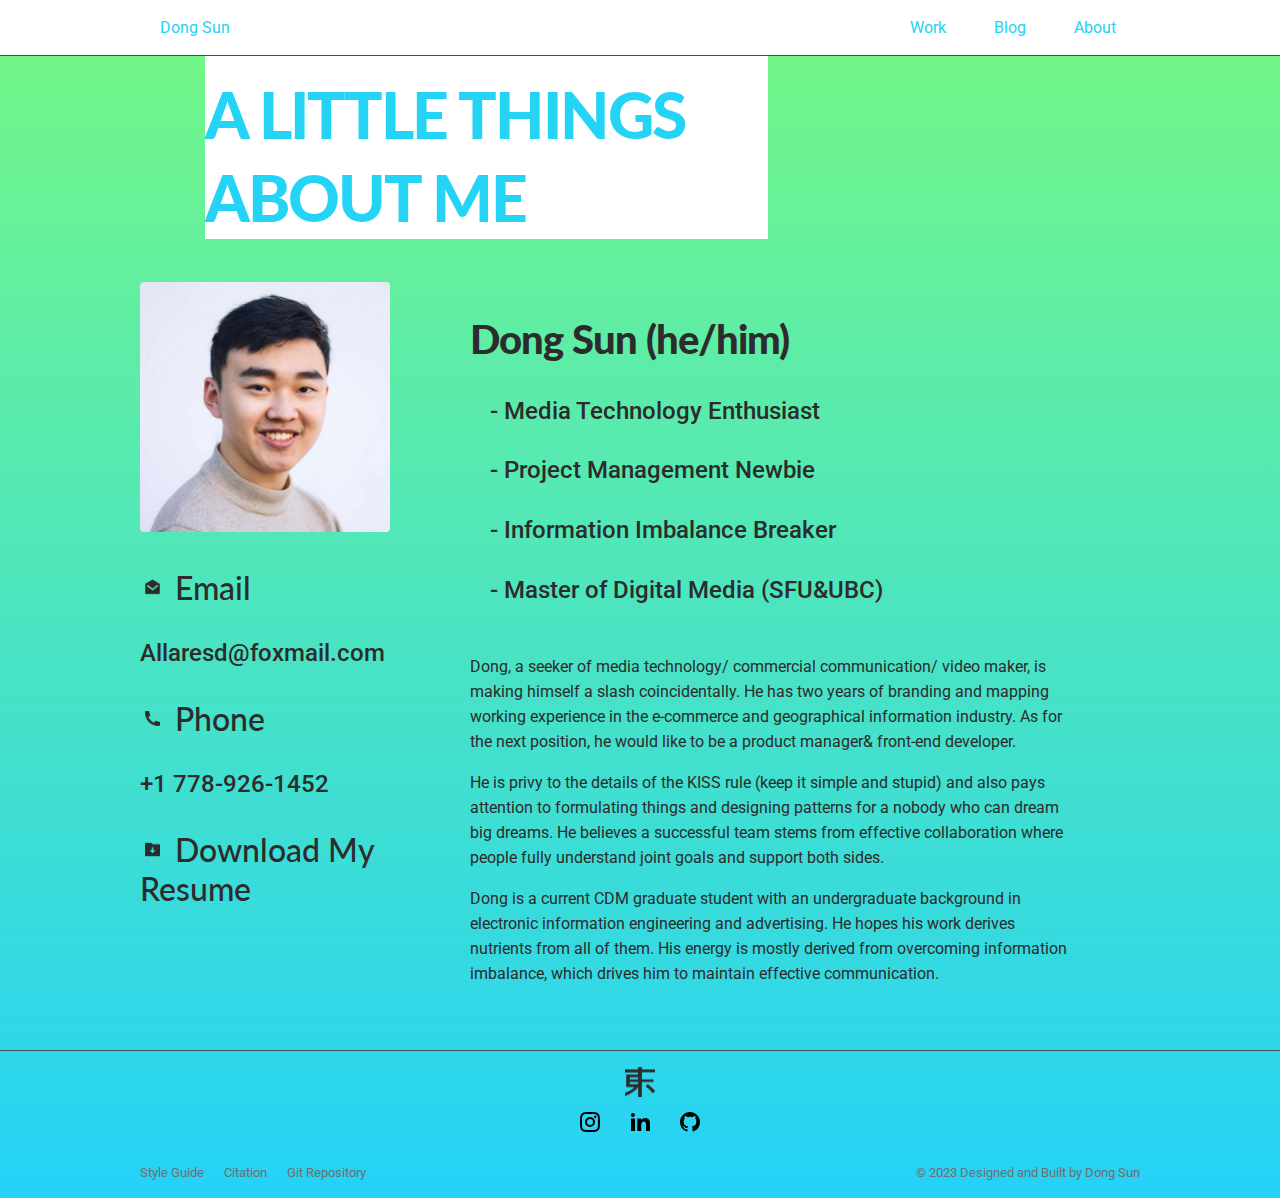
==== html/about.html @ 374ebbb3 "Updated the about me page" ====
<!DOCTYPE html>
<html lang="en">

  <head>
    <meta charset="utf-8">
    <meta name="viewport" content="width=device-width, initial-scale=1, maximum-scale=3, minimum-scale=0.5"> 
    <title>DongDon't</title>
    <link href="/css/about.css" rel="stylesheet">
  </head>

  <body class="container">
    <div class="box">
      <header>
        <div class="header-container">
          <div id="my-website">
            <a href="homepage(work).html">Dong Sun</a>
          </div>
          <!-- <div id="logo-header">
            <a href="homepage(work).html"><img src="/images/logo-black.png" alt="logo"></a>
          </div> -->
          <nav>
            <ul>
              <li><a href="homepage(work).html#title-take-a-look">Work</a ></li>
              <li><a href="blog.html">Blog</a></li>
              <li><a href="about.html">About</a></li>
            </ul>
          </nav>
        </div>
      </header>

      <div class="content-body-1">
        <div id="about-me">
          <h1>A LITTLE THINGS<br>
            ABOUT ME</h1>
        </div>
      </div>

      <div class="content-body-2">
        <div class="introduction">

          <div class="photo-and-contact-me">
            <div class="my-photo">
              <img src="/images/about-me/profile.jpg">
            </div>

            <div class="contact-me">
              <h3><span class="email-icon"></span>Email</h3>
              <h4>Allaresd@foxmail.com</h4>

              <h3><span class="phone-icon"></span>Phone</h3>
              <h4>+1 778-926-1452</h4>

              <h3><a href="/files/Dong_Sun_Resume[2023.4].pdf" download><span class="download-icon"></span>Download My Resume</a></h3>
            </div>
          </div>

          <div class="self-introduction">
            <h2>Dong Sun (he/him)</h2>
            <div class="pillars">
              <h4>- Media Technology Enthusiast</h4>
              <h4>- Project Management Newbie</h4>
              <h4>- Information Imbalance Breaker</h4>
              <h4>- Master of Digital Media (SFU&UBC)</h4>
            </div>
            <div class="long-version-introduction">
              <p>Dong, a seeker of media technology/ commercial communication/ video maker, is making himself a slash coincidentally. He has two years of branding and mapping working experience in the e-commerce and geographical information industry. As for the next position, he would like to be a product manager& front-end developer.</p>
              
              <p>He is privy to the details of the KISS rule (keep it simple and stupid) and also pays attention to formulating things and designing patterns for a nobody who can dream big dreams. He believes a successful team stems from effective collaboration where people fully understand joint goals and support both sides.</p>

              <p>Dong is a current CDM graduate student with an undergraduate background in electronic information engineering and advertising. He hopes his work derives nutrients from all of them. His energy is mostly derived from overcoming information imbalance, which drives him to maintain effective communication.</p>
            </div>
            
          </div>

        </div>

      </div>






      <footer class="content-footer">
        <div class="logo-footer">
          <a href="homepage(work).html"><img src="/images/logo-black.png" alt="logo"></a>
        </div>
        <div class="social-media-icons">
          <a href="https://www.instagram.com/allaresd_/"><img src="/images/social-media-icons/instagram-line.svg" alt="instagram"></a>
          <a href="https://www.linkedin.com/in/dong-sun-41874820a/"><img src="/images/social-media-icons/linkedin-fill.svg" alt="linkedin"></a>
          <a href="https://github.com/allaresd"><img src="/images/social-media-icons/github-fill.svg" alt="github"></a>
          <!-- <div><a href="https://www.instagram.com/allaresd_/"></a></div>
          <div><a href="https://www.linkedin.com/in/dong-sun-41874820a/"></a></div>
          <div><a href="https://github.com/allaresd"></a></div> -->
        </div>
        <div id="footer-text">
          <div id="footer-text-links">
            <p><a href="/html/style-guide.html">Style Guide</a></p>
            <p><a href="/html/style-guide.html">Citation</a></p>
            <p><a href="https://github.com/allaresd/Portfolio-2023Beta-.git">Git Repository</a></p>
          </div>
          <div><p>© 2023 Designed and Built by Dong Sun</p></div>
        </div>
      </footer>
      </div>
    </div>
  </body>
</html>
---- css/about.css ----
/* font */

@import url('https://fonts.googleapis.com/css2?family=Lato:wght@900&family=Roboto:wght@400;500;900&display=swap');

/* Source: Google family: https://fonts.google.com/specimen/Lato?query=Lato */

body {
    min-width: 320px;
    font-family: 'Roboto', sans-serif;
    background-image: linear-gradient(#76F884, #24D2F8);
    color: #2c2c2c;
    font-weight: 400;
}

h1 {
    font-family: 'Lato', sans-serif;
    color: #25d3f4;
    font-size: 4rem;
    font-weight: 900;
    letter-spacing: -2px;
    line-height: 1.3;
}

h2 {
    font-family: 'Lato', sans-serif;
    color: #2c2c2c;
    font-size: 2.5rem;
    font-weight: 900;
    letter-spacing: -1px;
    text-align: center;
}

h3 {
    font-family: 'Lato', sans-serif;
    color: #2c2c2c;
    font-size: 2rem;
    font-weight: 500;
}

h4 {
    font-family: 'Roboto', sans-serif;
    color: #2c2c2c;
    font-size: 1.5rem;
    font-weight: 500;
}

footer {
    font-family: 'Roboto', sans-serif;
    color: #2c2c2c;
    font-weight: 400;
    font-size: smaller;
}

p {
    line-height: 25px;
}

p a {
    text-decoration: none;
    color: #25d3f4;
}

p a:hover, a:focus {
    color: #fb4e03;
    padding-bottom: 4px;
    font-weight: 500;
    border-bottom: 1px solid #fb4e03;
    transition-property: color;
    transition-duration: 0.1s;
} 

h3 a{
    text-decoration: none;
    color: #2c2c2c;
}

h3 a:hover, h3:focus {
    color: #fb4e03;
    padding-bottom: 4px;
    font-weight: 500;
    border-bottom: 1px solid #fb4e03;
    transition-property: color;
    transition-duration: 0.1s;
} 

/* font(end)*/

.container{
    width: 100%;
    margin:0 auto;
}

.box{
    width:100%;
}

/* nagivation bar(normal) */
header {
    position: fixed;
    top: 0;
    left: 0;
    right: 0;
    background-color: white;
    width: 100%;
    border-bottom: 1px solid #4d4d4d;
    z-index: 101;
}

.header-container {
    margin: auto;
    max-width: 1000px;
    height: 55px;
    display: flex;
    align-items: center;
    justify-content: space-between;
}

#logo-header img {
    width: 30px;
    height: 30px;
}

#my-website {
    margin-left: 20px;
}

nav a, #my-website a {
    text-decoration: none;
    color: #25d3f4;
}

nav a:hover, nav a:focus, #my-website a:hover, #my-website a:focus {
    color: #fb4e03;
    padding-bottom: 4px;
    font-weight: 500;
    border-bottom: 2px solid #fb4e03;
    transition-property: color;
    transition-duration: 0.2s;
}

nav ul{
    display: flex;
    list-style: none;
}

nav li{
    margin-left: 1.5rem;
    margin-right: 1.5rem;
}

/* nagivation bar(normal)-end */


/* content */
.content {
    position: relative;
    width:100%;
    margin:0 auto;
}

.content-body-1 {
    background-color: white;
    display: block;
    margin-left: 16%;
    margin-right: 40%;
    padding-top: 30px;
}


.content-body-2 {
    position: relative;
    max-width: 1000px;
    margin: 0 auto;
}

.content-body-2 h2{
    text-align: left;
}

.content-body-2 section {
    margin-top: 60px;
    margin-bottom: 50px;
}

/* button & common setting*/
.content-body-2 {
    max-width: 1000px;
}

.introduction {
    display: flex;
}

.self-introduction {
    top: 0;
    margin-left: 80px;
    margin-right: 60px;
}

.pillars {
    margin-left: 20px;
}

.long-version-introduction {
    margin-top: 50px;
}

.my-photo img {
    width: 250px;
    height: 250px;
    object-fit: cover;
    border-radius: 4px;
}



input[type=button] {
    height: 50px;
    width: 140px;
    position: absolute;
    bottom: 0;
    font-size: large;
    font-weight: 600;
    color: #fb4e03;
    background-color: transparent;
    border:2px solid #fb4e03;
    border-radius: 4px;
}

input[type=button]:hover  {
    color: #2c2c2c;
    border:2px solid #2c2c2c;
    cursor: pointer;
    transition-property: background-color; 
    transition-duration: 0.2s;
  }

/* icons */
h3 span.email-icon {
    display: inline-block;
    margin-right: 10px;
    width: 25px;
    height: 25px;
    background-image: url("/images/about-me/about-icons/email-icon.png");
    background-size: cover;
}

h3 span.phone-icon {
    display: inline-block;
    margin-right: 10px;
    width: 25px;
    height: 25px;
    background-image: url("/images/about-me/about-icons/phone-icon.png");
    background-size: cover;
}

h3 span.download-icon {
    display: inline-block;
    margin-right: 10px;
    width: 25px;
    height: 25px;
    background-image: url("/images/about-me/about-icons/download-icon.png");
    background-size: cover;
}

/* footer */
footer {
    text-align: center;
    width: 100%;
    margin-top: 3rem;
    border-top: 1px solid #4d4d4d;
    z-index: 60;
}

.logo-footer {
    display: flex;
    justify-content: center;
    align-items: center;
}

.logo-footer img{
    width: 30px;
    height: 30px;
    margin-top: 1rem;
}

.social-media-icons {
    display: grid;
    justify-content: center;
    grid-template-columns: 42% 4% 4% 4% 42%;
    grid-template-rows: repeat(1, 1fr);
    margin: 0.6rem;
}
/* how to make these icons have the same relative distance? */

.social-media-icons :nth-child(1) {
    grid-column: 2;
}

#footer-text {
    color: #6f6f6f;
    display: flex;
    max-width: 1000px;
    margin: 0 auto;
    justify-content: space-between;
}

#footer-text-links {
    display: flex;
}

#footer-text-links p{
    padding-right: 20px;
}

#footer-text-links a{
    color: #6f6f6f;
}


/* media-query */
@media (min-width: 0px) and (max-width: 1200px) {

    h1 {
        font-family: 'Lato', sans-serif;
        color: #25d3f4;
        font-size: 3rem;
        font-weight: 900;
        letter-spacing: -2px;
        line-height: 1.3;
    }

    #my-website {
        margin-left: 20px;
    }

    .content-body-2 {
        margin-left: 20px;
        margin-right:20px
    }

    .introduction {
        display: contents;
    }

    .photo-and-contact-me {
        text-align: center;
    }

    .self-introduction {
        margin-top: 50px;
    }

    #footer-text {
        margin-left: 20px;
        margin-right:20px
    }

}


@media (min-width: 0px) and (max-width: 970px) {
    .content-body-1 {
        margin-left: 16%;
        margin-right: 16%;
    }

    .content-body-2 {
        display: grid;
        align-items: center;
        justify-content: center;
    }

    .content-body-2 h2{
        text-align: center;
    }

    input[type=button] {
        position: relative;
    }

    #footer-text {
        display: block;
        text-align: center;
    }

    #footer-text-links {
        justify-content: center;
    }

}



@media (min-width: 450px) and (max-width: 800px) {
    .social-media-icons {
        grid-template-columns: 37.5% 7% 7% 7% 37.5%;
    }
}

@media (min-width: 0px) and (max-width: 450px) {
    .social-media-icons {
        grid-template-columns: 34.5% 9% 9% 9% 34.5%;
    }
}
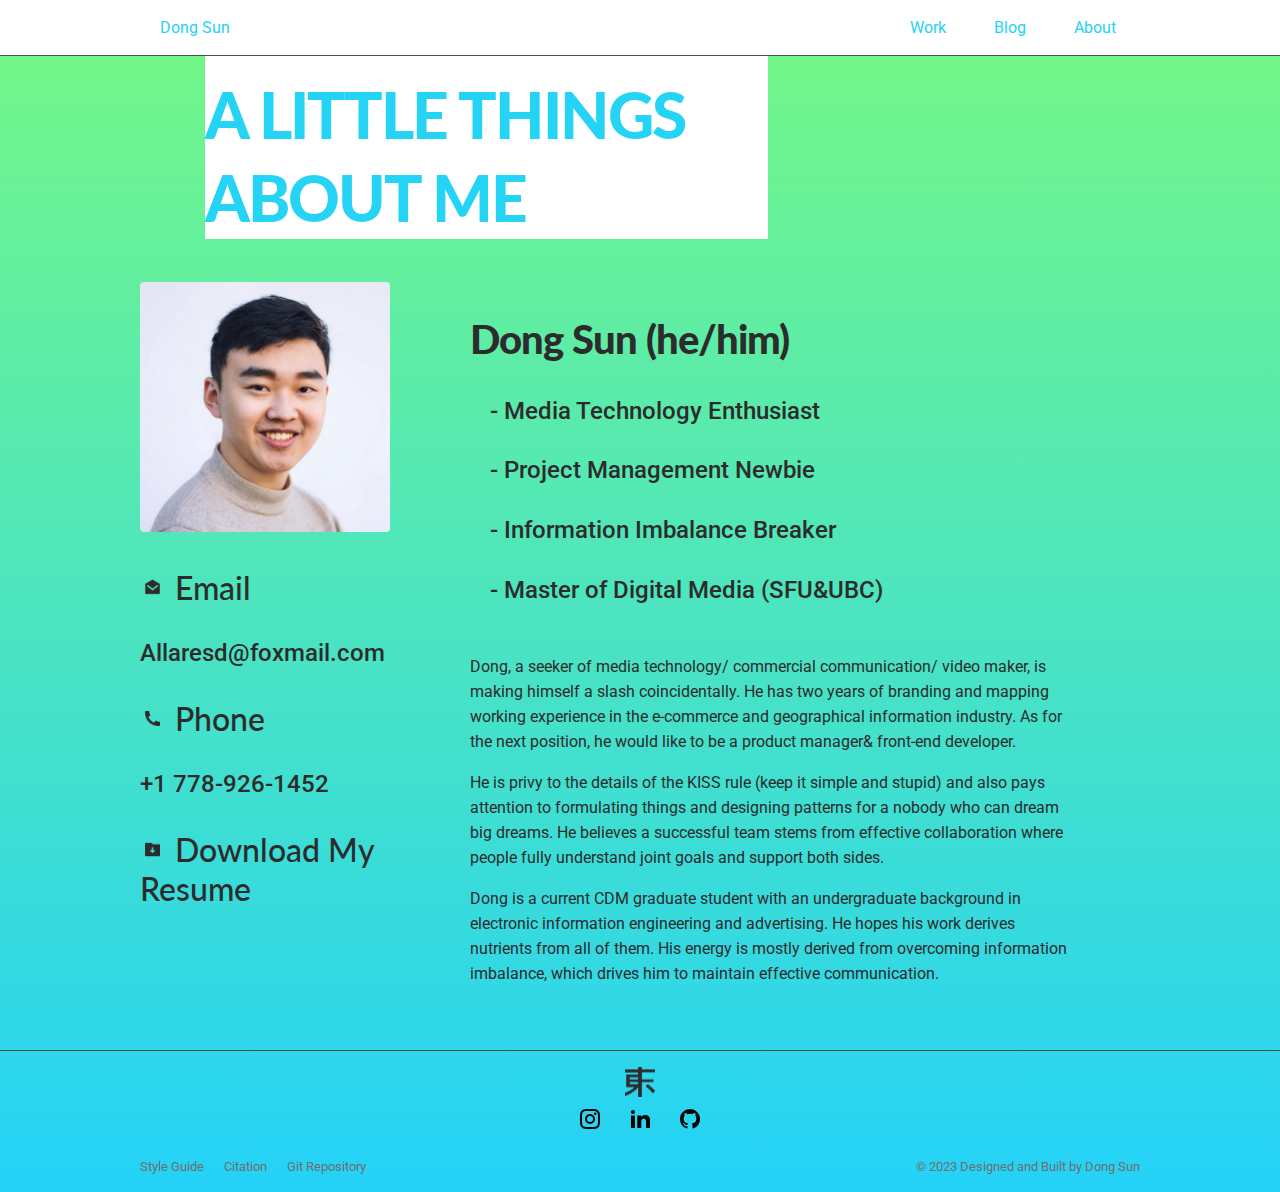
==== commit 9485cdee: "Fixed all bugs and checked the grammar" ====
--- a/html/about.html
+++ b/html/about.html
@@ -40,7 +40,7 @@
 
           <div class="photo-and-contact-me">
             <div class="my-photo">
-              <img src="/images/about-me/profile.jpg">
+              <img src="/images/about-me/profile.jpg" alt="profile">
             </div>
 
             <div class="contact-me">
@@ -50,7 +50,7 @@
               <h3><span class="phone-icon"></span>Phone</h3>
               <h4>+1 778-926-1452</h4>
 
-              <h3><a href="/files/Dong_Sun_Resume[2023.4].pdf" download><span class="download-icon"></span>Download My Resume</a></h3>
+              <h3><a href="/files//Dong-Sun-Resume(2023.4).pdf" download><span class="download-icon"></span>Download My Resume</a></h3>
             </div>
           </div>
 
@@ -102,7 +102,6 @@
           <div><p>© 2023 Designed and Built by Dong Sun</p></div>
         </div>
       </footer>
-      </div>
     </div>
   </body>
 </html>--- a/css/about.css
+++ b/css/about.css
@@ -35,6 +35,7 @@
     color: #2c2c2c;
     font-size: 2rem;
     font-weight: 500;
+    
 }
 
 h4 {
@@ -49,6 +50,7 @@
     color: #2c2c2c;
     font-weight: 400;
     font-size: smaller;
+    line-height: 0.6;
 }
 
 p {
@@ -348,7 +350,8 @@
     }
 
     .self-introduction {
-        margin-top: 50px;
+        margin-top: 30px;
+        text-align: left;
     }
 
     #footer-text {
@@ -371,9 +374,6 @@
         justify-content: center;
     }
 
-    .content-body-2 h2{
-        text-align: center;
-    }
 
     input[type=button] {
         position: relative;
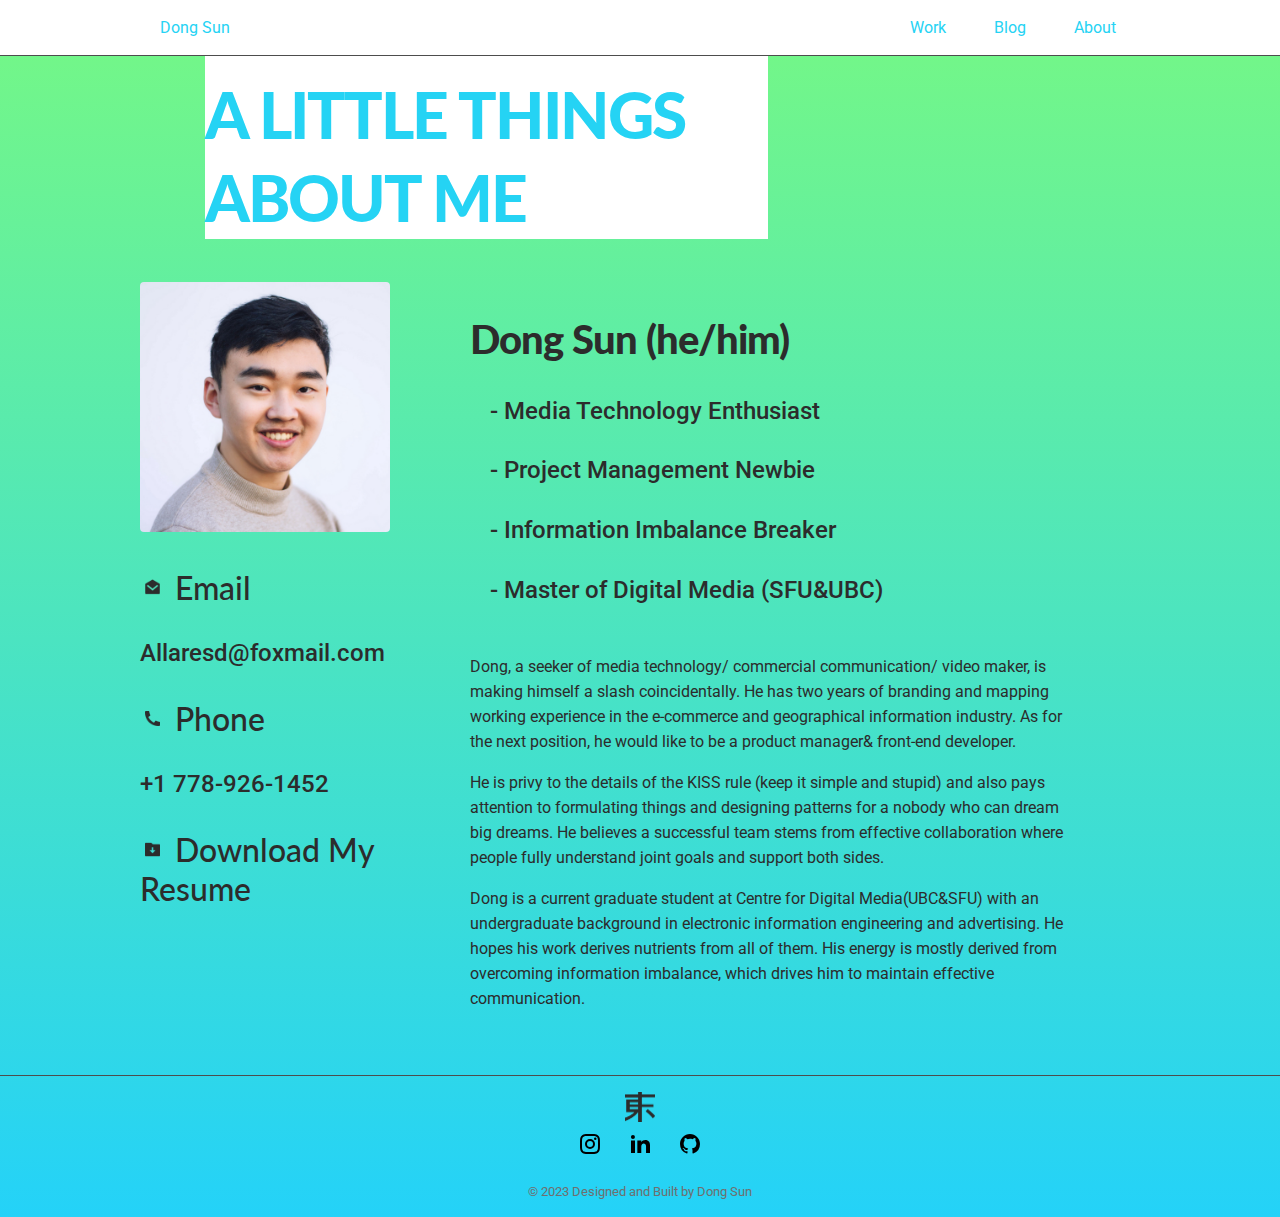
==== commit 1e4637c8: "Fixed the location bugs and deleted the footer" ====
--- a/html/about.html
+++ b/html/about.html
@@ -5,7 +5,7 @@
     <meta charset="utf-8">
     <meta name="viewport" content="width=device-width, initial-scale=1, maximum-scale=3, minimum-scale=0.5"> 
     <title>DongDon't</title>
-    <link href="/css/about.css" rel="stylesheet">
+    <link href="../css/about.css" rel="stylesheet">
   </head>
 
   <body class="container">
@@ -40,7 +40,7 @@
 
           <div class="photo-and-contact-me">
             <div class="my-photo">
-              <img src="/images/about-me/profile.jpg" alt="profile">
+              <img src="../images/about-me/profile.jpg" alt="profile">
             </div>
 
             <div class="contact-me">
@@ -50,7 +50,7 @@
               <h3><span class="phone-icon"></span>Phone</h3>
               <h4>+1 778-926-1452</h4>
 
-              <h3><a href="/files//Dong-Sun-Resume(2023.4).pdf" download><span class="download-icon"></span>Download My Resume</a></h3>
+              <h3><a href="../files//Dong-Sun-Resume(2023.4).pdf" download><span class="download-icon"></span>Download My Resume</a></h3>
             </div>
           </div>
 
@@ -67,7 +67,7 @@
               
               <p>He is privy to the details of the KISS rule (keep it simple and stupid) and also pays attention to formulating things and designing patterns for a nobody who can dream big dreams. He believes a successful team stems from effective collaboration where people fully understand joint goals and support both sides.</p>
 
-              <p>Dong is a current CDM graduate student with an undergraduate background in electronic information engineering and advertising. He hopes his work derives nutrients from all of them. His energy is mostly derived from overcoming information imbalance, which drives him to maintain effective communication.</p>
+              <p>Dong is a current graduate student at Centre for Digital Media(UBC&SFU) with an undergraduate background in electronic information engineering and advertising. He hopes his work derives nutrients from all of them. His energy is mostly derived from overcoming information imbalance, which drives him to maintain effective communication.</p>
             </div>
             
           </div>
@@ -83,22 +83,17 @@
 
       <footer class="content-footer">
         <div class="logo-footer">
-          <a href="homepage(work).html"><img src="/images/logo-black.png" alt="logo"></a>
+          <a href="homepage(work).html"><img src="../images/logo-black.png" alt="logo"></a>
         </div>
         <div class="social-media-icons">
-          <a href="https://www.instagram.com/allaresd_/"><img src="/images/social-media-icons/instagram-line.svg" alt="instagram"></a>
-          <a href="https://www.linkedin.com/in/dong-sun-41874820a/"><img src="/images/social-media-icons/linkedin-fill.svg" alt="linkedin"></a>
-          <a href="https://github.com/allaresd"><img src="/images/social-media-icons/github-fill.svg" alt="github"></a>
+          <a href="https://www.instagram.com/allaresd_/"><img src="../images/social-media-icons/instagram-line.svg" alt="instagram"></a>
+          <a href="https://www.linkedin.com/in/dong-sun-41874820a/"><img src="../images/social-media-icons/linkedin-fill.svg" alt="linkedin"></a>
+          <a href="https://github.com/allaresd"><img src="../images/social-media-icons/github-fill.svg" alt="github"></a>
           <!-- <div><a href="https://www.instagram.com/allaresd_/"></a></div>
           <div><a href="https://www.linkedin.com/in/dong-sun-41874820a/"></a></div>
           <div><a href="https://github.com/allaresd"></a></div> -->
         </div>
         <div id="footer-text">
-          <div id="footer-text-links">
-            <p><a href="/html/style-guide.html">Style Guide</a></p>
-            <p><a href="/html/style-guide.html">Citation</a></p>
-            <p><a href="https://github.com/allaresd/Portfolio-2023Beta-.git">Git Repository</a></p>
-          </div>
           <div><p>© 2023 Designed and Built by Dong Sun</p></div>
         </div>
       </footer>
--- a/css/about.css
+++ b/css/about.css
@@ -304,7 +304,7 @@
     display: flex;
     max-width: 1000px;
     margin: 0 auto;
-    justify-content: space-between;
+    justify-content: center;
 }
 
 #footer-text-links {
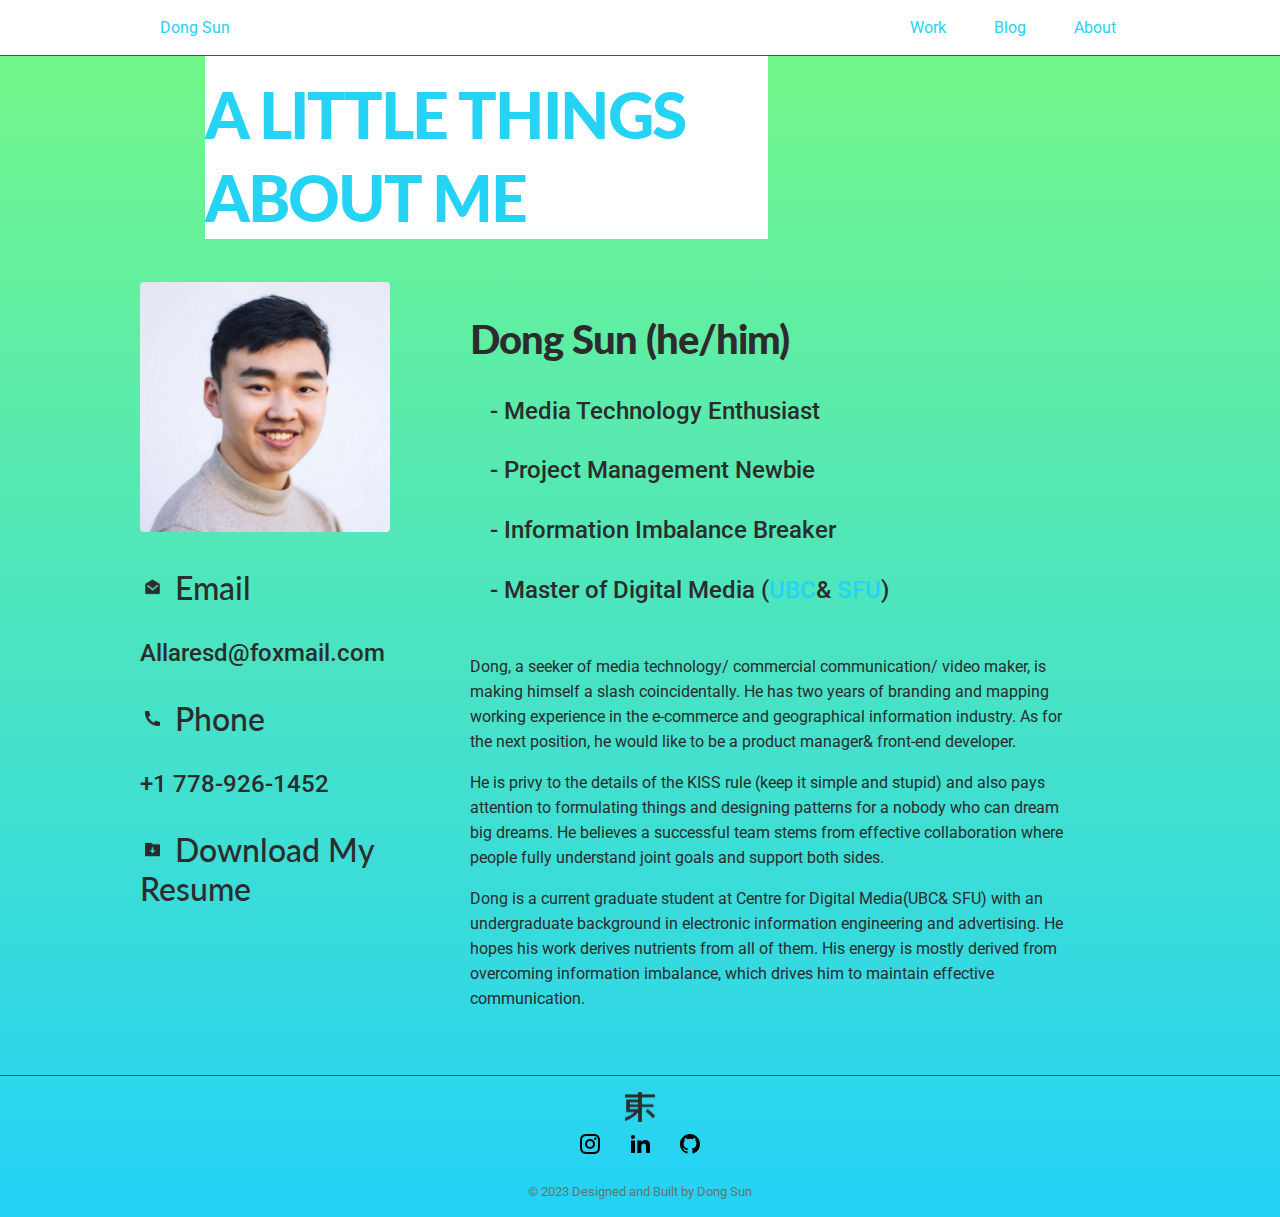
==== commit a0cf3b74: "Added the hyperlink to UBC and SFU" ====
--- a/html/about.html
+++ b/html/about.html
@@ -60,14 +60,14 @@
               <h4>- Media Technology Enthusiast</h4>
               <h4>- Project Management Newbie</h4>
               <h4>- Information Imbalance Breaker</h4>
-              <h4>- Master of Digital Media (SFU&UBC)</h4>
+              <h4>- Master of Digital Media (<a href="https://www.ubc.ca/">UBC</a>& <a href="https://www.sfu.ca/">SFU</a>)</h4>
             </div>
             <div class="long-version-introduction">
               <p>Dong, a seeker of media technology/ commercial communication/ video maker, is making himself a slash coincidentally. He has two years of branding and mapping working experience in the e-commerce and geographical information industry. As for the next position, he would like to be a product manager& front-end developer.</p>
               
               <p>He is privy to the details of the KISS rule (keep it simple and stupid) and also pays attention to formulating things and designing patterns for a nobody who can dream big dreams. He believes a successful team stems from effective collaboration where people fully understand joint goals and support both sides.</p>
 
-              <p>Dong is a current graduate student at Centre for Digital Media(UBC&SFU) with an undergraduate background in electronic information engineering and advertising. He hopes his work derives nutrients from all of them. His energy is mostly derived from overcoming information imbalance, which drives him to maintain effective communication.</p>
+              <p>Dong is a current graduate student at Centre for Digital Media(UBC& SFU) with an undergraduate background in electronic information engineering and advertising. He hopes his work derives nutrients from all of them. His energy is mostly derived from overcoming information imbalance, which drives him to maintain effective communication.</p>
             </div>
             
           </div>
--- a/css/about.css
+++ b/css/about.css
@@ -57,12 +57,12 @@
     line-height: 25px;
 }
 
-p a {
+h4 a {
     text-decoration: none;
     color: #25d3f4;
 }
 
-p a:hover, a:focus {
+h4 a:hover, a:focus {
     color: #fb4e03;
     padding-bottom: 4px;
     font-weight: 500;
@@ -353,12 +353,6 @@
         margin-top: 30px;
         text-align: left;
     }
-
-    #footer-text {
-        margin-left: 20px;
-        margin-right:20px
-    }
-
 }
 
 
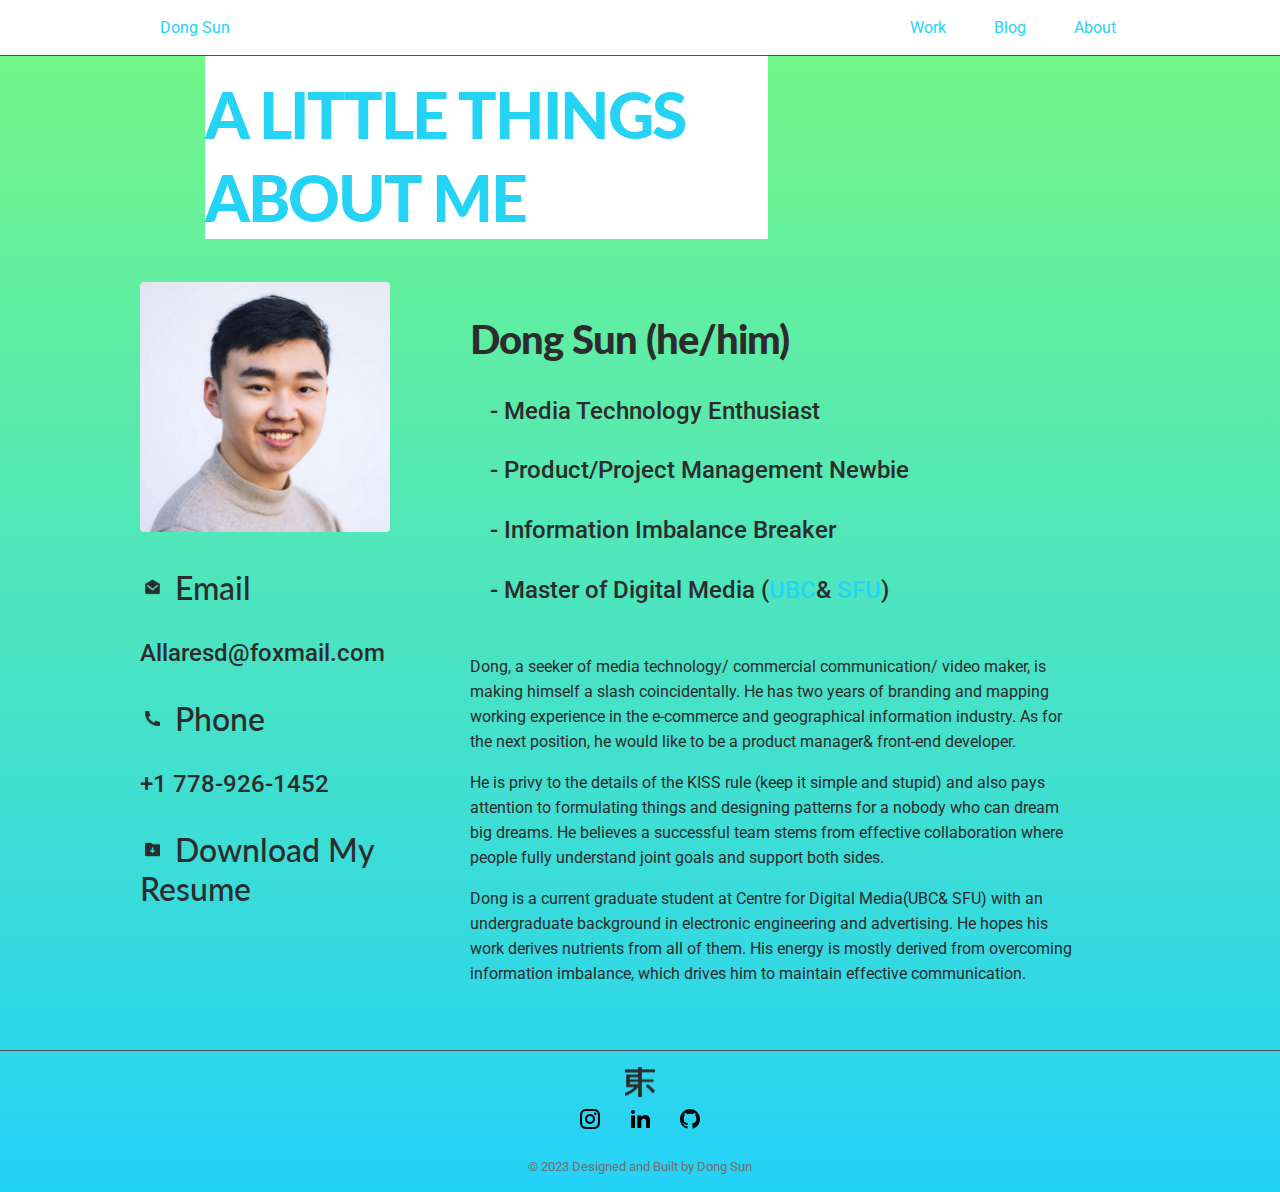
==== commit 9b8b3c30: "Fixed some inconsistent typo" ====
--- a/html/about.html
+++ b/html/about.html
@@ -58,7 +58,7 @@
             <h2>Dong Sun (he/him)</h2>
             <div class="pillars">
               <h4>- Media Technology Enthusiast</h4>
-              <h4>- Project Management Newbie</h4>
+              <h4>- Product/Project Management Newbie</h4>
               <h4>- Information Imbalance Breaker</h4>
               <h4>- Master of Digital Media (<a href="https://www.ubc.ca/">UBC</a>& <a href="https://www.sfu.ca/">SFU</a>)</h4>
             </div>
@@ -67,7 +67,7 @@
               
               <p>He is privy to the details of the KISS rule (keep it simple and stupid) and also pays attention to formulating things and designing patterns for a nobody who can dream big dreams. He believes a successful team stems from effective collaboration where people fully understand joint goals and support both sides.</p>
 
-              <p>Dong is a current graduate student at Centre for Digital Media(UBC& SFU) with an undergraduate background in electronic information engineering and advertising. He hopes his work derives nutrients from all of them. His energy is mostly derived from overcoming information imbalance, which drives him to maintain effective communication.</p>
+              <p>Dong is a current graduate student at Centre for Digital Media(UBC& SFU) with an undergraduate background in electronic engineering and advertising. He hopes his work derives nutrients from all of them. His energy is mostly derived from overcoming information imbalance, which drives him to maintain effective communication.</p>
             </div>
             
           </div>
